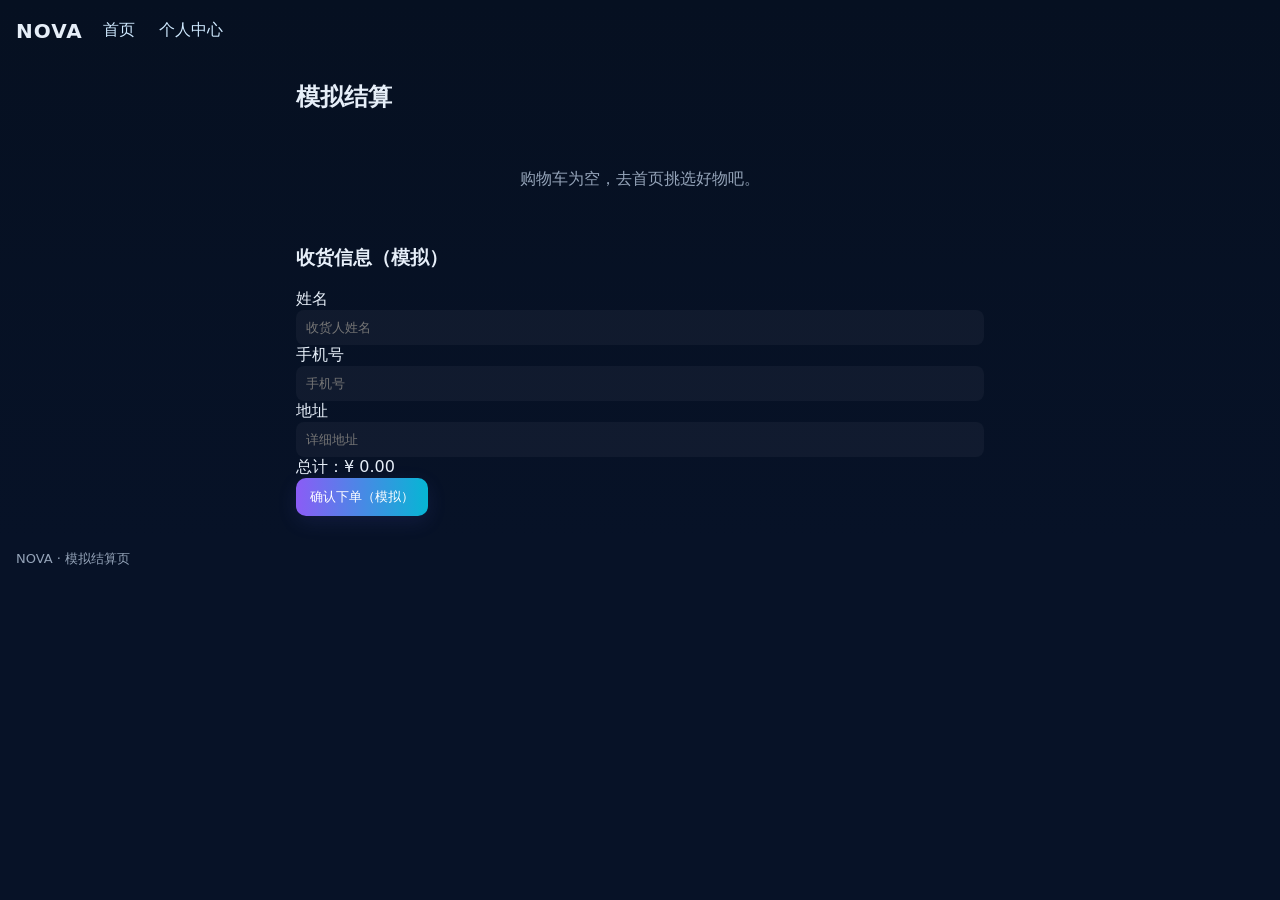
==== checkout.html @ 8d7731b2 "Add checkout.html for simulated checkout page" ====
<!doctype html>
<html lang="zh-CN">
<head>
  <meta charset="utf-8" />
  <meta name="viewport" content="width=device-width,initial-scale=1"/>
  <title>结算 — NOVA</title>
  <link rel="stylesheet" href="styles.css">
</head>
<body data-page="checkout">
  <header class="topbar">
    <div class="brand">NOVA</div>
    <nav class="top-actions">
      <a class="link-btn" href="index.html">首页</a>
      <a class="link-btn" href="user.html">个人中心</a>
    </nav>
  </header>

  <main class="container narrow">
    <h2>模拟结算</h2>

    <section id="checkoutList" class="checkout-list"></section>

    <section class="checkout-form">
      <h3>收货信息（模拟）</h3>
      <label>姓名 <input id="inputName" type="text" placeholder="收货人姓名"></label>
      <label>手机号 <input id="inputPhone" type="text" placeholder="手机号"></label>
      <label>地址 <input id="inputAddress" type="text" placeholder="详细地址"></label>
      <div class="checkout-total">总计：¥ <span id="checkoutTotal">0.00</span></div>
      <button id="placeOrderBtn" class="btn primary">确认下单（模拟）</button>
    </section>

    <div id="orderResult" class="order-result hidden"></div>
  </main>

  <footer class="site-footer">
    <div class="footer-inner">NOVA · 模拟结算页</div>
  </footer>

  <script src="data/products.js"></script>
  <script src="app.js"></script>
</body>
</html>
---- styles.css ----
:root{
  --bg:#0f1724;
  --card:#0b1220;
  --muted:#94a3b8;
  --accent:#8b5cf6;
  --accent-2:#06b6d4;
  --glass: rgba(255,255,255,0.04);
  --radius:12px;
  --gap:14px;
  font-family: Inter, ui-sans-serif, system-ui, -apple-system, "Segoe UI", Roboto, "Helvetica Neue", Arial;
  color-scheme: dark;
}
*{box-sizing:border-box}
html,body{height:100%;margin:0;background:linear-gradient(180deg,#061021 0%, #071227 60%);color:#e6eef8}
a{color:var(--accent)}
.container{max-width:1100px;margin:18px auto;padding:0 16px}
.topbar{display:flex;align-items:center;gap:12px;padding:12px 16px;background:transparent;position:sticky;top:0;z-index:10}
.brand{font-weight:700;font-size:20px;letter-spacing:1px;color:linear-gradient(var(--accent));}
.search-wrap{flex:1;display:flex;justify-content:center}
.search-input{width:100%;max-width:600px;padding:10px 14px;border-radius:10px;border:0;background:var(--glass);color:#eaf4ff}
.top-actions{display:flex;gap:8px;align-items:center}
.icon-btn{background:transparent;border:0;color:#fff;padding:8px;border-radius:8px;font-size:18px;position:relative}
.link-btn{color:#cfe9ff;text-decoration:none;padding:8px;border-radius:8px}
.badge{background:var(--accent);color:#08122a;padding:2px 6px;border-radius:999px;font-size:12px;margin-left:6px}

.hero{padding:18px 0}
.hero h1{margin:0;font-size:26px}
.subtitle{margin:6px 0;color:var(--muted)}

.controls{display:flex;align-items:center;gap:12px;flex-wrap:wrap;margin-bottom:12px}
.categories{display:flex;gap:8px;flex-wrap:wrap}
.cat-btn{padding:8px 12px;border-radius:999px;background:transparent;border:1px solid rgba(255,255,255,0.03);cursor:pointer;color:#cfe9ff}
.cat-btn.active{background:linear-gradient(90deg,var(--accent),var(--accent-2));box-shadow:0 6px 20px rgba(107,70,193,0.12);color:#041021}

.grid{display:grid;grid-template-columns:repeat(2,1fr);gap:12px}
@media(min-width:760px){.grid{grid-template-columns:repeat(3,1fr)}}
.card{background:linear-gradient(180deg, rgba(255,255,255,0.02), rgba(255,255,255,0.01));padding:12px;border-radius:12px;display:flex;gap:12px;align-items:flex-start}
.thumb{width:84px;height:84px;border-radius:10px;flex-shrink:0;display:flex;align-items:center;justify-content:center;color:#021122;font-weight:700;font-size:20px}
.card h4{margin:0 0 6px 0}
.card p{margin:0;color:var(--muted);font-size:13px}
.card .meta{margin-top:8px;display:flex;align-items:center;justify-content:space-between;width:100%}
.small-btn{padding:6px 8px;border-radius:8px;border:0;background:rgba(255,255,255,0.03);color:#eaf4ff;cursor:pointer}

.modal{position:fixed;inset:0;background:rgba(2,6,23,0.6);display:flex;align-items:center;justify-content:center;z-index:50}
.modal-panel{width:92%;max-width:760px;background:linear-gradient(180deg,#071227,#08122a);border-radius:14px;padding:14px;position:relative}
.modal-close{position:absolute;top:10px;right:10px;background:transparent;border:0;color:#fff;font-size:18px}
.drawer{position:fixed;right:12px;bottom:12px;width:320px;background:#071227;border-radius:14px;box-shadow:0 10px 30px rgba(2,6,23,0.6);z-index:40}
.drawer.hidden{display:none}
.drawer-header{display:flex;align-items:center;justify-content:space-between;padding:10px 12px;border-bottom:1px solid rgba(255,255,255,0.02)}
.drawer-body{max-height:340px;overflow:auto;padding:10px}
.drawer-footer{padding:12px;border-top:1px solid rgba(255,255,255,0.02)}
.btn{padding:10px 14px;border-radius:10px;border:0;background:rgba(255,255,255,0.03);color:#fff;cursor:pointer}
.btn.primary{background:linear-gradient(90deg,var(--accent),var(--accent-2));box-shadow:0 6px 20px rgba(99,102,241,0.12)}

.empty{padding:36px;text-align:center;color:var(--muted)}
.hidden{display:none}

.container.narrow{max-width:720px}
.checkout-list{margin-bottom:12px}
.checkout-item{display:flex;gap:10px;align-items:center;padding:8px;border-radius:10px;background:rgba(255,255,255,0.02);margin-bottom:8px}
.checkout-item .meta{flex:1}
.form label{display:block;margin:8px 0}
.input, input, textarea{width:100%;padding:10px;border-radius:8px;border:0;background:var(--glass);color:#eaf4ff}
.profile{display:flex;flex-direction:column;gap:14px}
.profile-block{background:rgba(255,255,255,0.02);padding:12px;border-radius:12px}
.order-result{margin-top:12px;padding:12px;background:linear-gradient(180deg,#071227,#06121a);border-radius:10px}

.footer-inner{display:flex;justify-content:space-between;align-items:center;padding:16px;color:var(--muted);font-size:13px}
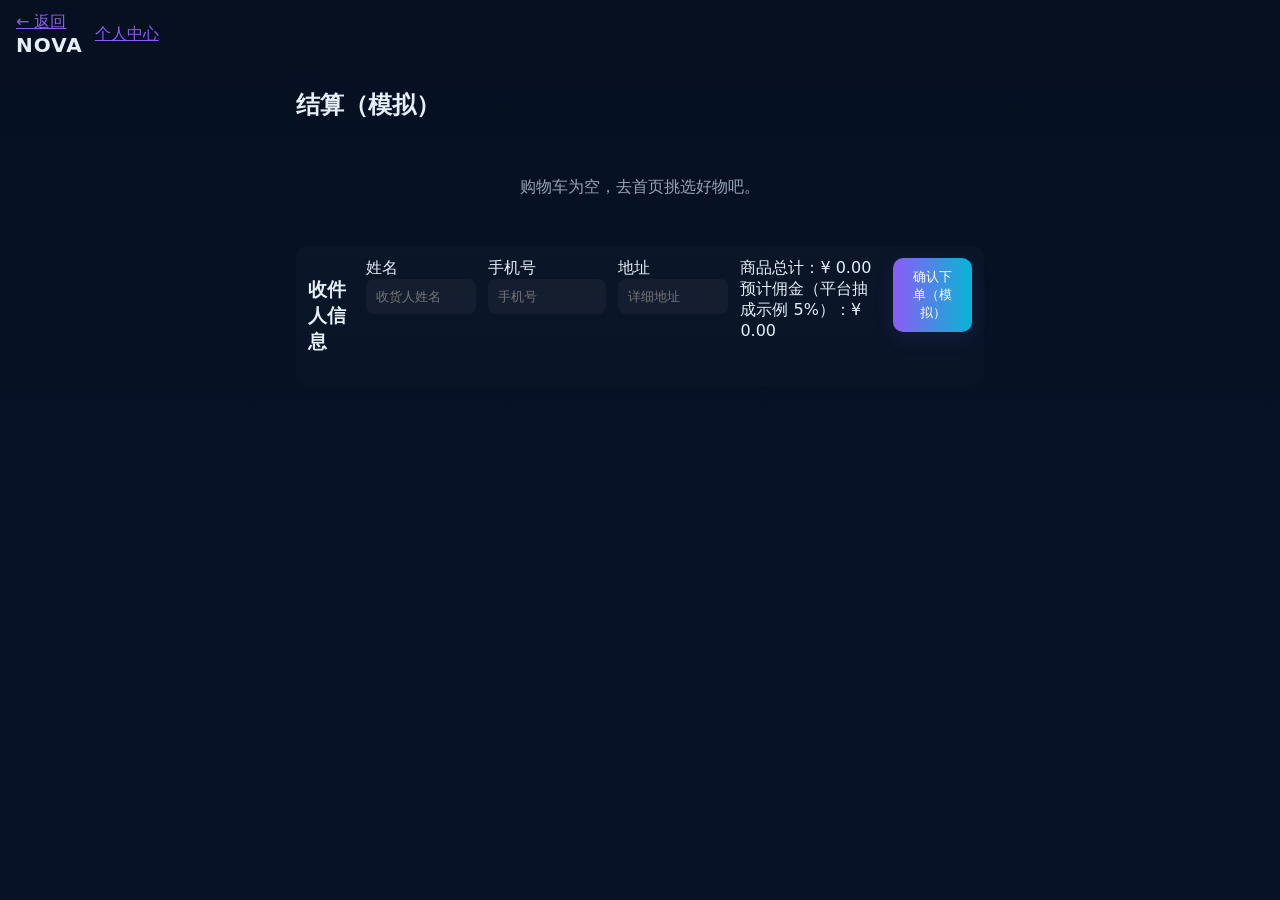
==== commit a1c1637f: "Update checkout page layout and labels" ====
--- a/checkout.html
+++ b/checkout.html
@@ -2,40 +2,42 @@
 <html lang="zh-CN">
 <head>
   <meta charset="utf-8" />
-  <meta name="viewport" content="width=device-width,initial-scale=1"/>
-  <title>结算 — NOVA</title>
+  <meta name="viewport" content="width=device-width,initial-scale=1" />
+  <title>结算 · NOVA</title>
   <link rel="stylesheet" href="styles.css">
 </head>
 <body data-page="checkout">
   <header class="topbar">
-    <div class="brand">NOVA</div>
-    <nav class="top-actions">
-      <a class="link-btn" href="index.html">首页</a>
-      <a class="link-btn" href="user.html">个人中心</a>
-    </nav>
+    <div class="left">
+      <a href="index.html" class="link">← 返回</a>
+      <div class="brand">NOVA</div>
+    </div>
+    <div class="right">
+      <a href="user.html" class="link">个人中心</a>
+    </div>
   </header>
 
   <main class="container narrow">
-    <h2>模拟结算</h2>
+    <h2>结算（模拟）</h2>
 
     <section id="checkoutList" class="checkout-list"></section>
 
-    <section class="checkout-form">
-      <h3>收货信息（模拟）</h3>
+    <section class="checkout-form card">
+      <h3>收件人信息</h3>
       <label>姓名 <input id="inputName" type="text" placeholder="收货人姓名"></label>
-      <label>手机号 <input id="inputPhone" type="text" placeholder="手机号"></label>
+      <label>手机号 <input id="inputPhone" type="tel" placeholder="手机号"></label>
       <label>地址 <input id="inputAddress" type="text" placeholder="详细地址"></label>
-      <div class="checkout-total">总计：¥ <span id="checkoutTotal">0.00</span></div>
+      <div class="checkout-summary">
+        <div>商品总计：¥ <span id="checkoutTotal">0.00</span></div>
+        <div>预计佣金（平台抽成示例 5%）：¥ <span id="checkoutCommission">0.00</span></div>
+      </div>
       <button id="placeOrderBtn" class="btn primary">确认下单（模拟）</button>
     </section>
 
     <div id="orderResult" class="order-result hidden"></div>
   </main>
 
-  <footer class="site-footer">
-    <div class="footer-inner">NOVA · 模拟结算页</div>
-  </footer>
-
+  <script src="db.js"></script>
   <script src="data/products.js"></script>
   <script src="app.js"></script>
 </body>
